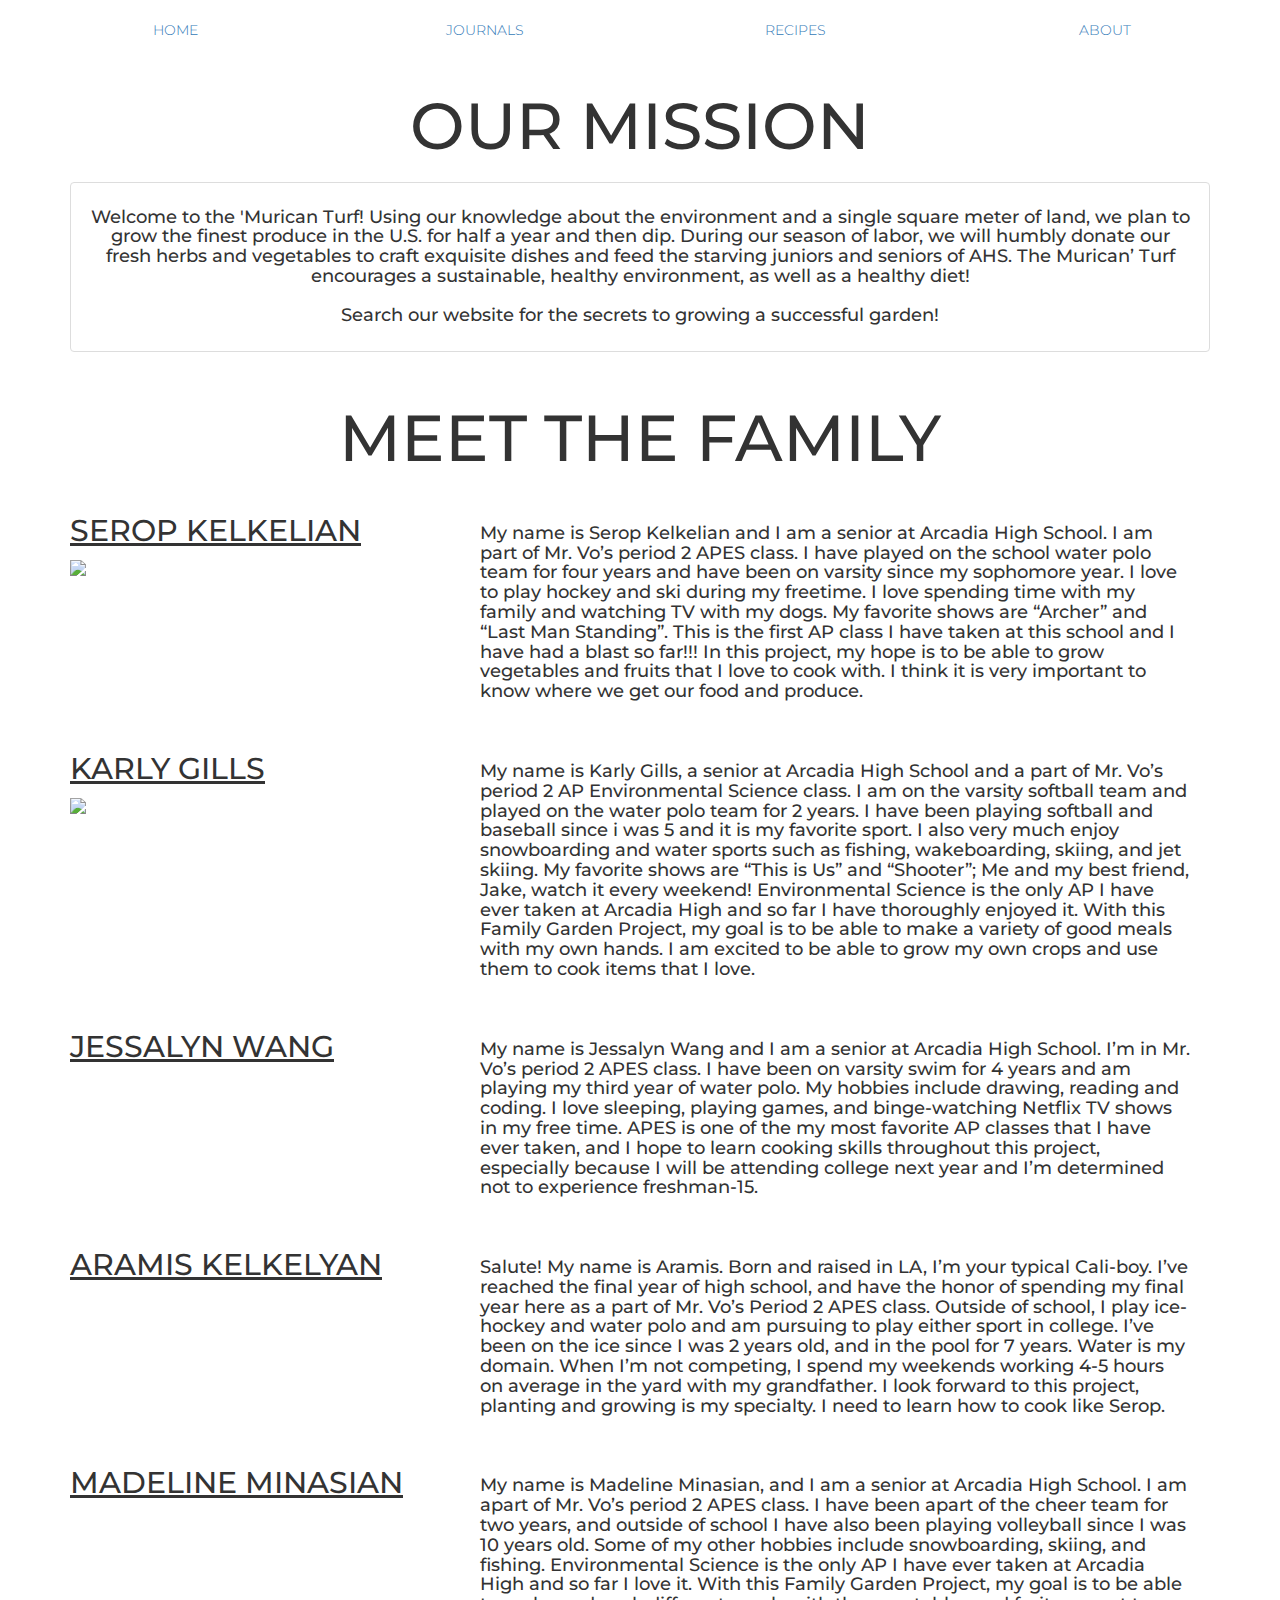
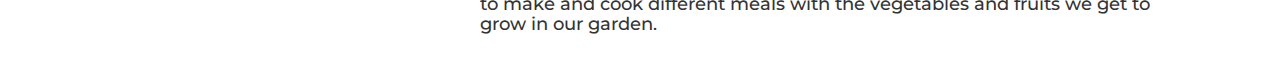
==== about.html @ d2ded279 "Update about.html" ====
<!DOCTYPE HTML>
<html lang="en">
<head>
  <title>American Turf</title>
  <meta charset="utf-8">
  <meta name="viewport" content="width=device-width, initial-scale=1">
  <link rel="stylesheet" href="https://maxcdn.bootstrapcdn.com/bootstrap/3.3.7/css/bootstrap.min.css">
  <script src="https://ajax.googleapis.com/ajax/libs/jquery/3.3.1/jquery.min.js"></script>
  <script src="https://maxcdn.bootstrapcdn.com/bootstrap/3.3.7/js/bootstrap.min.js"></script>
  <link href="https://fonts.googleapis.com/css?family=Montserrat:100,200,300,400" rel="stylesheet">
  <link rel="stylesheet" href="https://jessalynwang.github.io/americanturf/theme.css">
  <link rel="icon" type:"image/png" href="https://gdurl.com/2LZ2R">
 </head>
  
 <body>
   <nav style="background-color: white; padding: 20px; position: fixed; width: 100%; z-index: 999">
     <div class="header">
       <span><a href="https://jessalynwang.github.io/americanturf/">HOME</a></span>
       <span><a href="https://jessalynwang.github.io/americanturf/journals">JOURNALS</a></span>
       <span><a href="https://jessalynwang.github.io/americanturf/recipes">RECIPES</a></span>
       <span><a href="https://jessalynwang.github.io/americanturf/about">ABOUT</a></span>
     </div>
   </nav>
   
   <br><br><br>
   <h1 style="font-size: 65px; text-align: center; padding: 10px">OUR MISSION</h1>
   <div class="container">
     <div class="thumbnail">
       <h4 style="text-align: center">Welcome to the 'Murican Turf! Using our knowledge about the environment and a single square meter of land, we plan to grow the finest produce in the U.S. for half a year and then dip. During our season of labor, we will humbly donate our fresh herbs and vegetables to craft exquisite dishes and feed the starving juniors and seniors of AHS. The Murican’ Turf encourages a sustainable, healthy environment, as well as a healthy diet!<br><br>Search our website for the secrets to growing a successful garden!</h4>
     </div>
   </div>
   <h1 style="font-size: 65px; text-align: center; padding: 10px">MEET THE FAMILY</h1>
   <div class="container">
   <div class="row">
    <div class="col-sm-4">
     <h2 style="text-decoration: underline">SEROP KELKELIAN</h2>
     <img class="img-item" src="https://gdurl.com/WsdE">
     </div>
    <div class="col-sm-8">
     <div class="description">
     <h4>My name is Serop Kelkelian and I am a senior at Arcadia High School. I am part of Mr. Vo’s period 2 APES class. I have played on the school water polo team for four years and have been on varsity since my sophomore year. I love to play hockey and ski during my freetime. I love spending time with my family and watching TV with my dogs. My favorite shows are “Archer” and “Last Man Standing”. This is the first AP class I have taken at this school and I have had a blast so far!!! In this project, my hope is to be able to grow vegetables and fruits that I love to cook with. I think it is very important to know where we get our food and produce.</h4>
      </div>
    </div>
     </div>
    <div class="row">
    <div class="col-sm-4">
     <h2 style="text-decoration: underline">KARLY GILLS</h2>
     <img class="img-item" src="https://gdurl.com/RPlG">
      </div>
    <div class="col-sm-8">
    <div class="description">
     <h4>My name is Karly Gills, a senior at Arcadia High School and a part of Mr. Vo’s period 2 AP Environmental Science class. I am on the varsity softball team and played on the water polo team for 2 years. I have been playing softball and baseball since i was 5 and it is my favorite sport. I also very much enjoy snowboarding and water sports such as fishing, wakeboarding, skiing, and jet skiing. My favorite shows are “This is Us” and “Shooter”; Me and my best friend, Jake, watch it every weekend! Environmental Science is the only AP I have ever taken at Arcadia High and so far I have thoroughly enjoyed it. With this Family Garden Project, my goal is to be able to make a variety of good meals with my own hands. I am excited to be able to grow my own crops and use them to cook items that I love.</h4>
    </div>
      </div>
     </div>
    <div class="row">
    <div class="col-sm-4">
      <h2 style="text-decoration: underline">JESSALYN WANG</h2>
     </div>
    <div class="col-sm-8">
    <div class="description">
      <h4>My name is Jessalyn Wang and I am a senior at Arcadia High School. I’m in Mr. Vo’s period 2 APES class. I have been on varsity swim for 4 years and am playing my third year of water polo. My hobbies include drawing, reading and coding. I love sleeping, playing games, and binge-watching Netflix TV shows in my free time. APES is one of the my most favorite AP classes that I have ever taken, and I hope to learn cooking skills throughout this project, especially because I will be attending college next year and I’m determined not to experience freshman-15.</h4>
    </div>
      </div>
     </div>
     <div class="row">
    <div class="col-sm-4">
      <h2 style="text-decoration: underline">ARAMIS KELKELYAN</h2>
     </div>
    <div class="col-sm-8">
    <div class="description">
      <h4>Salute! My name is Aramis. Born and raised in LA, I’m your typical Cali-boy. I’ve reached the final year of high school, and have the honor of spending my final year here as a part of Mr. Vo’s Period 2 APES class. Outside of school, I play ice-hockey and water polo and am pursuing to play either sport in college. I’ve been on the ice since I was 2 years old, and in the pool for 7 years. Water is my domain. When I’m not competing, I spend my weekends working 4-5 hours on average in the yard with my grandfather. I look forward to this project, planting and growing is my specialty. I need to learn how to cook like Serop.</h4>
    </div>
      </div>
     </div>
     <div class="row">
    <div class="col-sm-4">
      <h2 style="text-decoration: underline">MADELINE MINASIAN</h2>
     </div>
    <div class="col-sm-8">
    <div class="description">
      <h4>My name is Madeline Minasian, and I am a senior at Arcadia High School. I am apart of Mr. Vo’s period 2 APES class. I have been apart of the cheer team for two years, and outside of school I have also been playing volleyball since I was 10 years old. Some of my other hobbies include snowboarding, skiing, and fishing. Environmental Science is the only AP I have ever taken at Arcadia High and so far I love it. With this Family Garden Project, my goal is to be able to make and cook different meals with the vegetables and fruits we get to grow in our garden. </h4>
    </div>
       </div>
     </div>
   </div>
   
 </body>
</html>
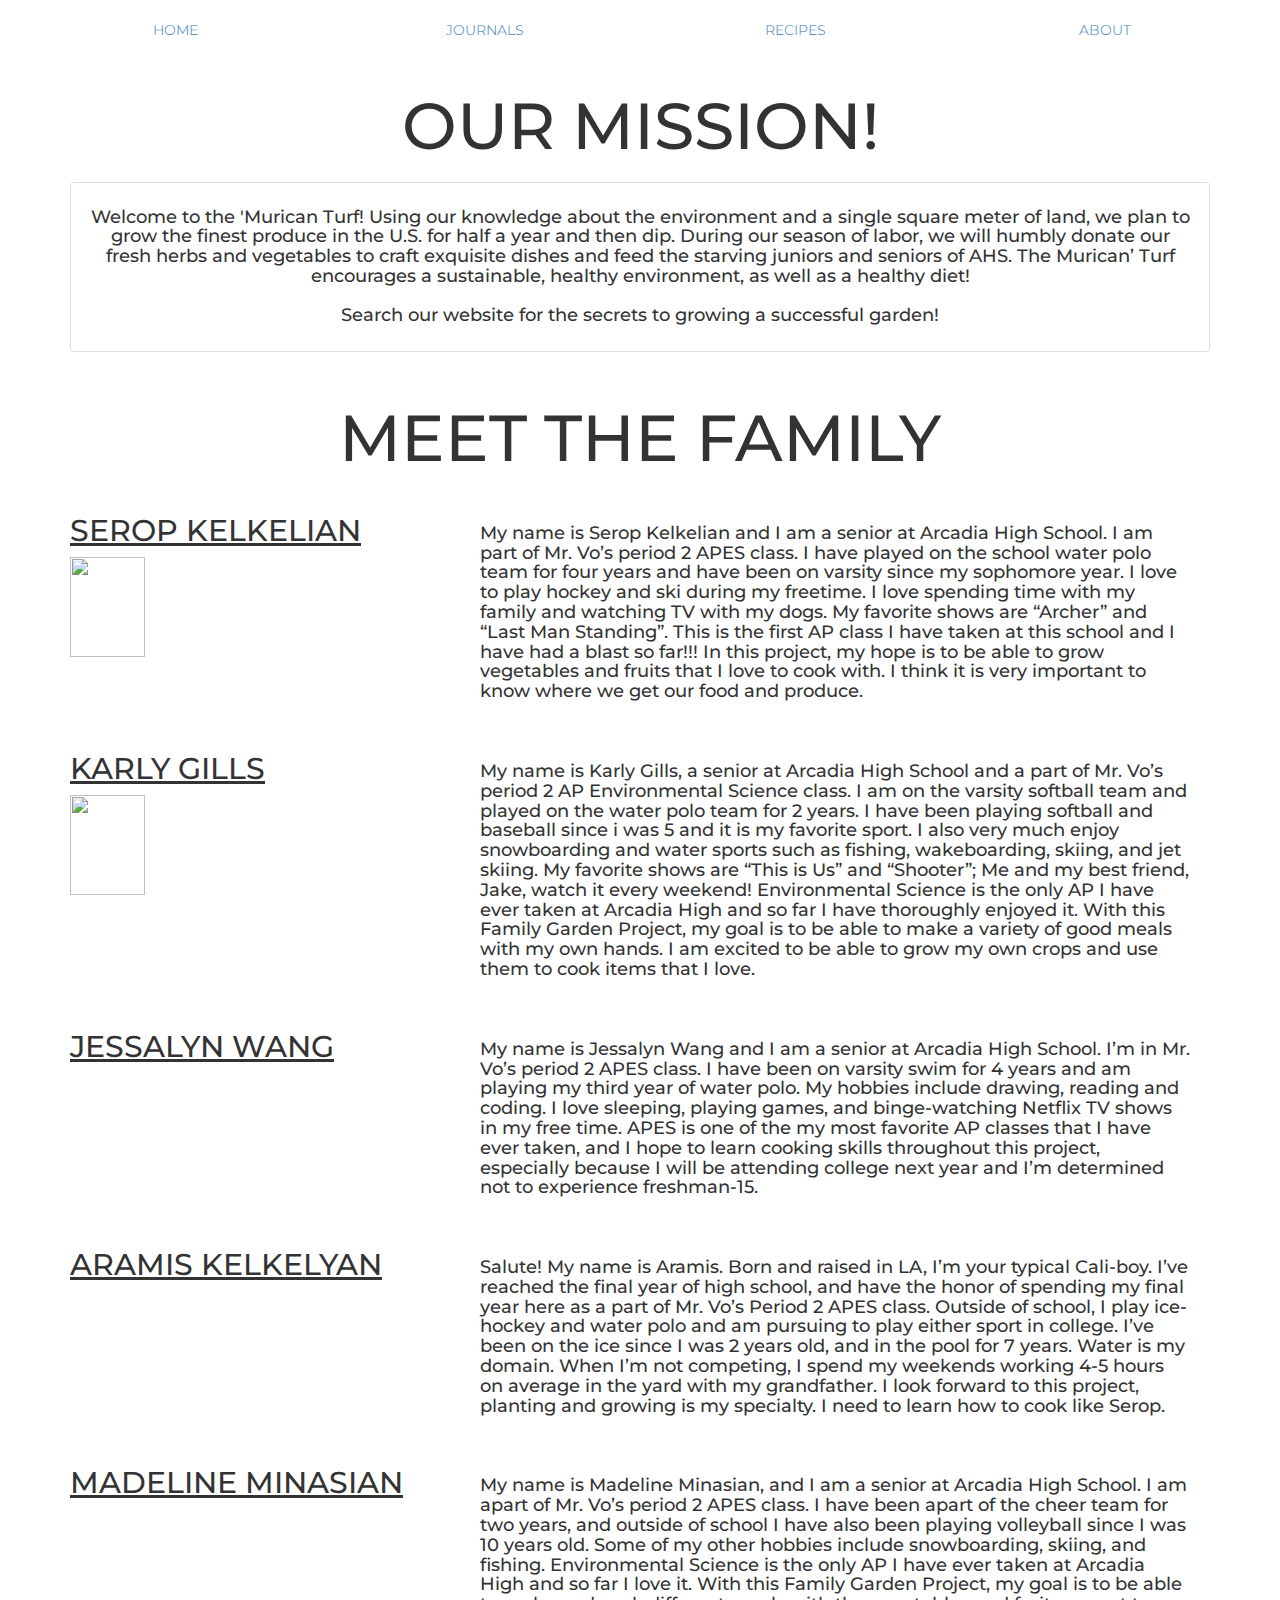
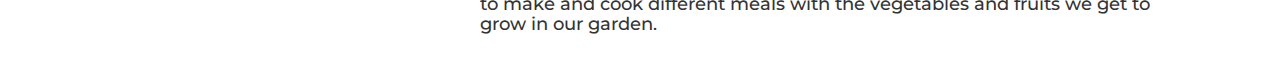
==== commit f03255a2: "Update about.html" ====
--- a/about.html
+++ b/about.html
@@ -24,7 +24,7 @@
    </nav>
    
    <br><br><br>
-   <h1 style="font-size: 65px; text-align: center; padding: 10px">OUR MISSION</h1>
+   <h1 style="font-size: 65px; text-align: center; padding: 10px">OUR MISSION!</h1>
    <div class="container">
      <div class="thumbnail">
        <h4 style="text-align: center">Welcome to the 'Murican Turf! Using our knowledge about the environment and a single square meter of land, we plan to grow the finest produce in the U.S. for half a year and then dip. During our season of labor, we will humbly donate our fresh herbs and vegetables to craft exquisite dishes and feed the starving juniors and seniors of AHS. The Murican’ Turf encourages a sustainable, healthy environment, as well as a healthy diet!<br><br>Search our website for the secrets to growing a successful garden!</h4>
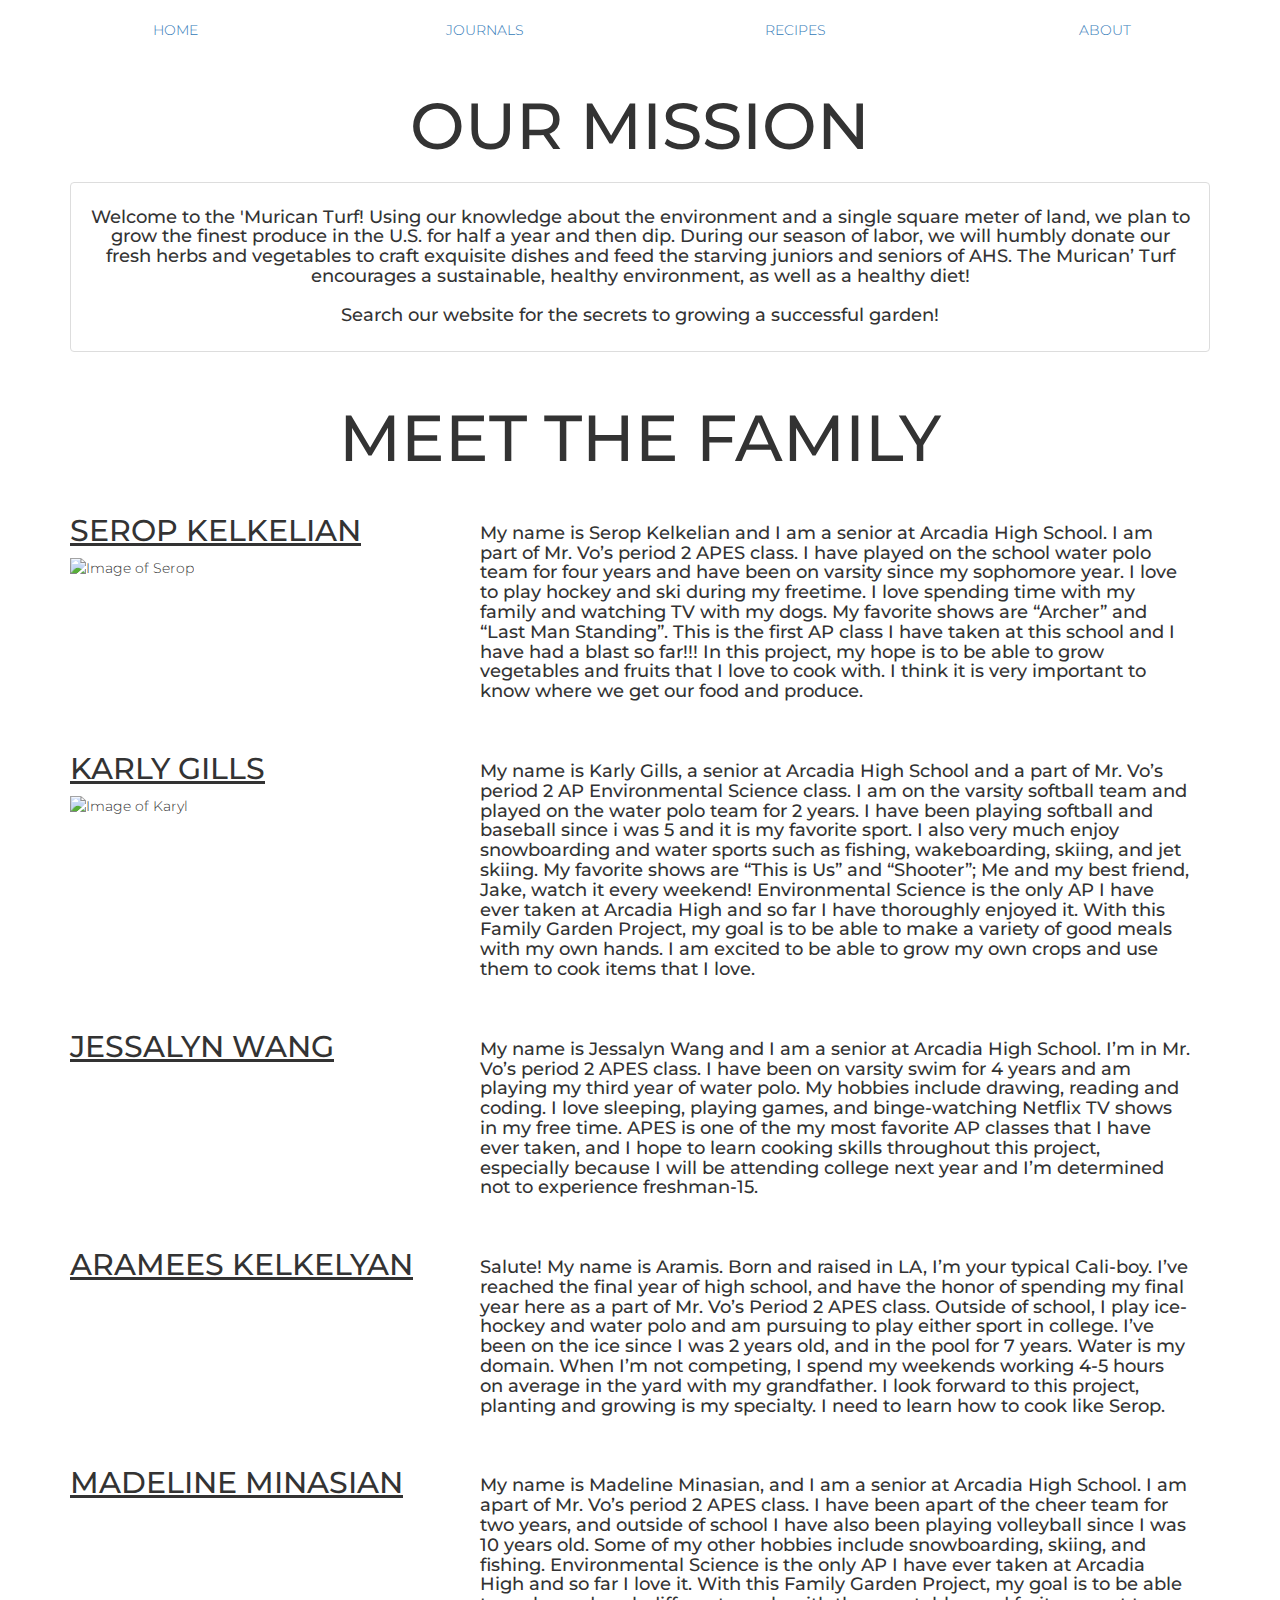
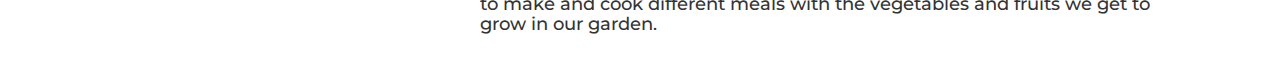
==== commit 4b3493f2: "Update about.html" ====
--- a/about.html
+++ b/about.html
@@ -24,7 +24,7 @@
    </nav>
    
    <br><br><br>
-   <h1 style="font-size: 65px; text-align: center; padding: 10px">OUR MISSION!</h1>
+   <h1 style="font-size: 65px; text-align: center; padding: 10px">OUR MISSION</h1>
    <div class="container">
      <div class="thumbnail">
        <h4 style="text-align: center">Welcome to the 'Murican Turf! Using our knowledge about the environment and a single square meter of land, we plan to grow the finest produce in the U.S. for half a year and then dip. During our season of labor, we will humbly donate our fresh herbs and vegetables to craft exquisite dishes and feed the starving juniors and seniors of AHS. The Murican’ Turf encourages a sustainable, healthy environment, as well as a healthy diet!<br><br>Search our website for the secrets to growing a successful garden!</h4>
@@ -35,7 +35,7 @@
    <div class="row">
     <div class="col-sm-4">
      <h2 style="text-decoration: underline">SEROP KELKELIAN</h2>
-     <img class="img-item" src="https://gdurl.com/WsdE">
+     <img src="https://gdurl.com/WsdE" alt="Image of Serop">
      </div>
     <div class="col-sm-8">
      <div class="description">
@@ -46,7 +46,7 @@
     <div class="row">
     <div class="col-sm-4">
      <h2 style="text-decoration: underline">KARLY GILLS</h2>
-     <img class="img-item" src="https://gdurl.com/RPlG">
+     <img src="https://gdurl.com/RPlG" alt="Image of Karyl" style="max-height: 50%">
       </div>
     <div class="col-sm-8">
     <div class="description">
@@ -66,7 +66,7 @@
      </div>
      <div class="row">
     <div class="col-sm-4">
-      <h2 style="text-decoration: underline">ARAMIS KELKELYAN</h2>
+      <h2 style="text-decoration: underline">ARAMEES KELKELYAN</h2>
      </div>
     <div class="col-sm-8">
     <div class="description">
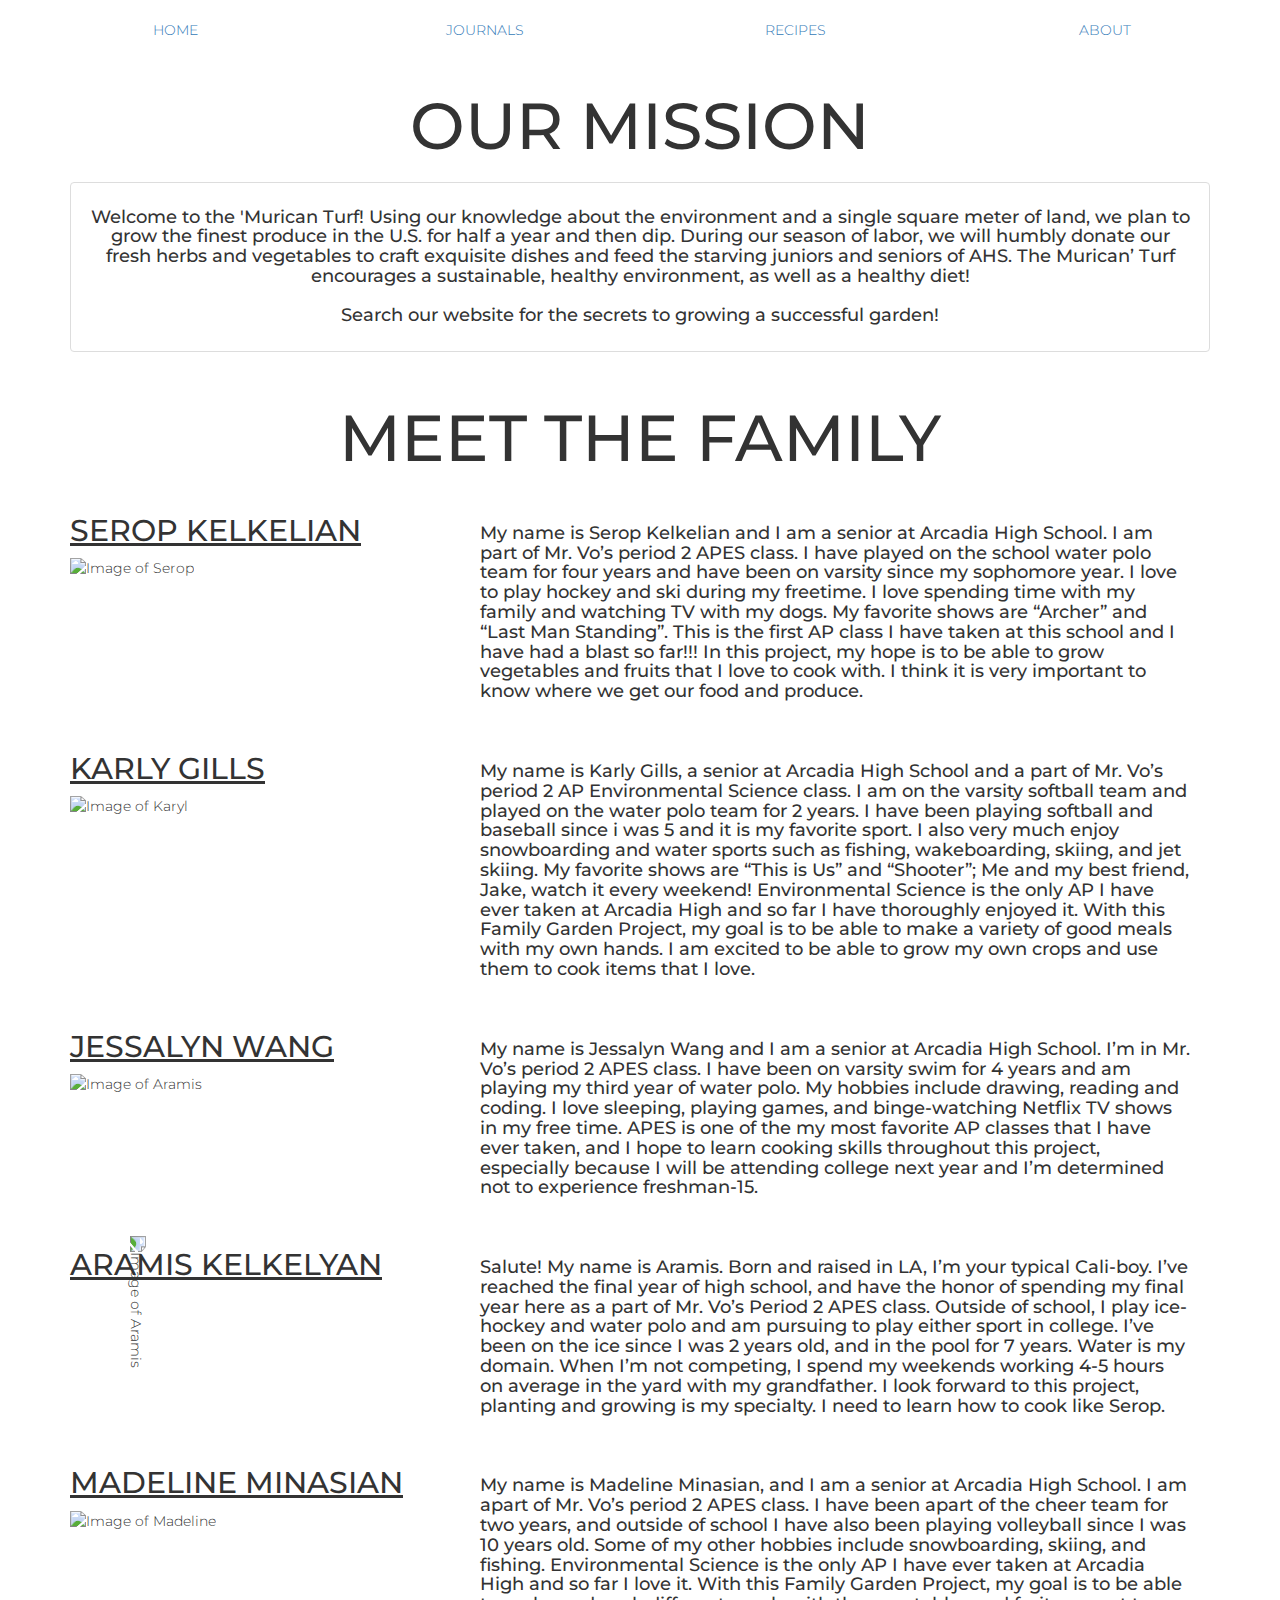
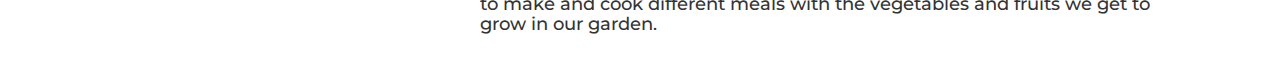
==== commit d69f6fa4: "Update about.html" ====
--- a/about.html
+++ b/about.html
@@ -57,6 +57,7 @@
     <div class="row">
     <div class="col-sm-4">
       <h2 style="text-decoration: underline">JESSALYN WANG</h2>
+      <img src="https://gdurl.com/cvRJ" alt="Image of Aramis" style="max-height: 50%">
      </div>
     <div class="col-sm-8">
     <div class="description">
@@ -66,7 +67,8 @@
      </div>
      <div class="row">
     <div class="col-sm-4">
-      <h2 style="text-decoration: underline">ARAMEES KELKELYAN</h2>
+      <h2 style="text-decoration: underline">ARAMIS KELKELYAN</h2>
+       <img src="https://gdurl.com/OdrZ" alt="Image of Aramis" style="transform: rotate(90deg)">
      </div>
     <div class="col-sm-8">
     <div class="description">
@@ -77,6 +79,7 @@
      <div class="row">
     <div class="col-sm-4">
       <h2 style="text-decoration: underline">MADELINE MINASIAN</h2>
+      <img src="https://gdurl.com/o4x4" alt="Image of Madeline" style="max-height: 50%">
      </div>
     <div class="col-sm-8">
     <div class="description">
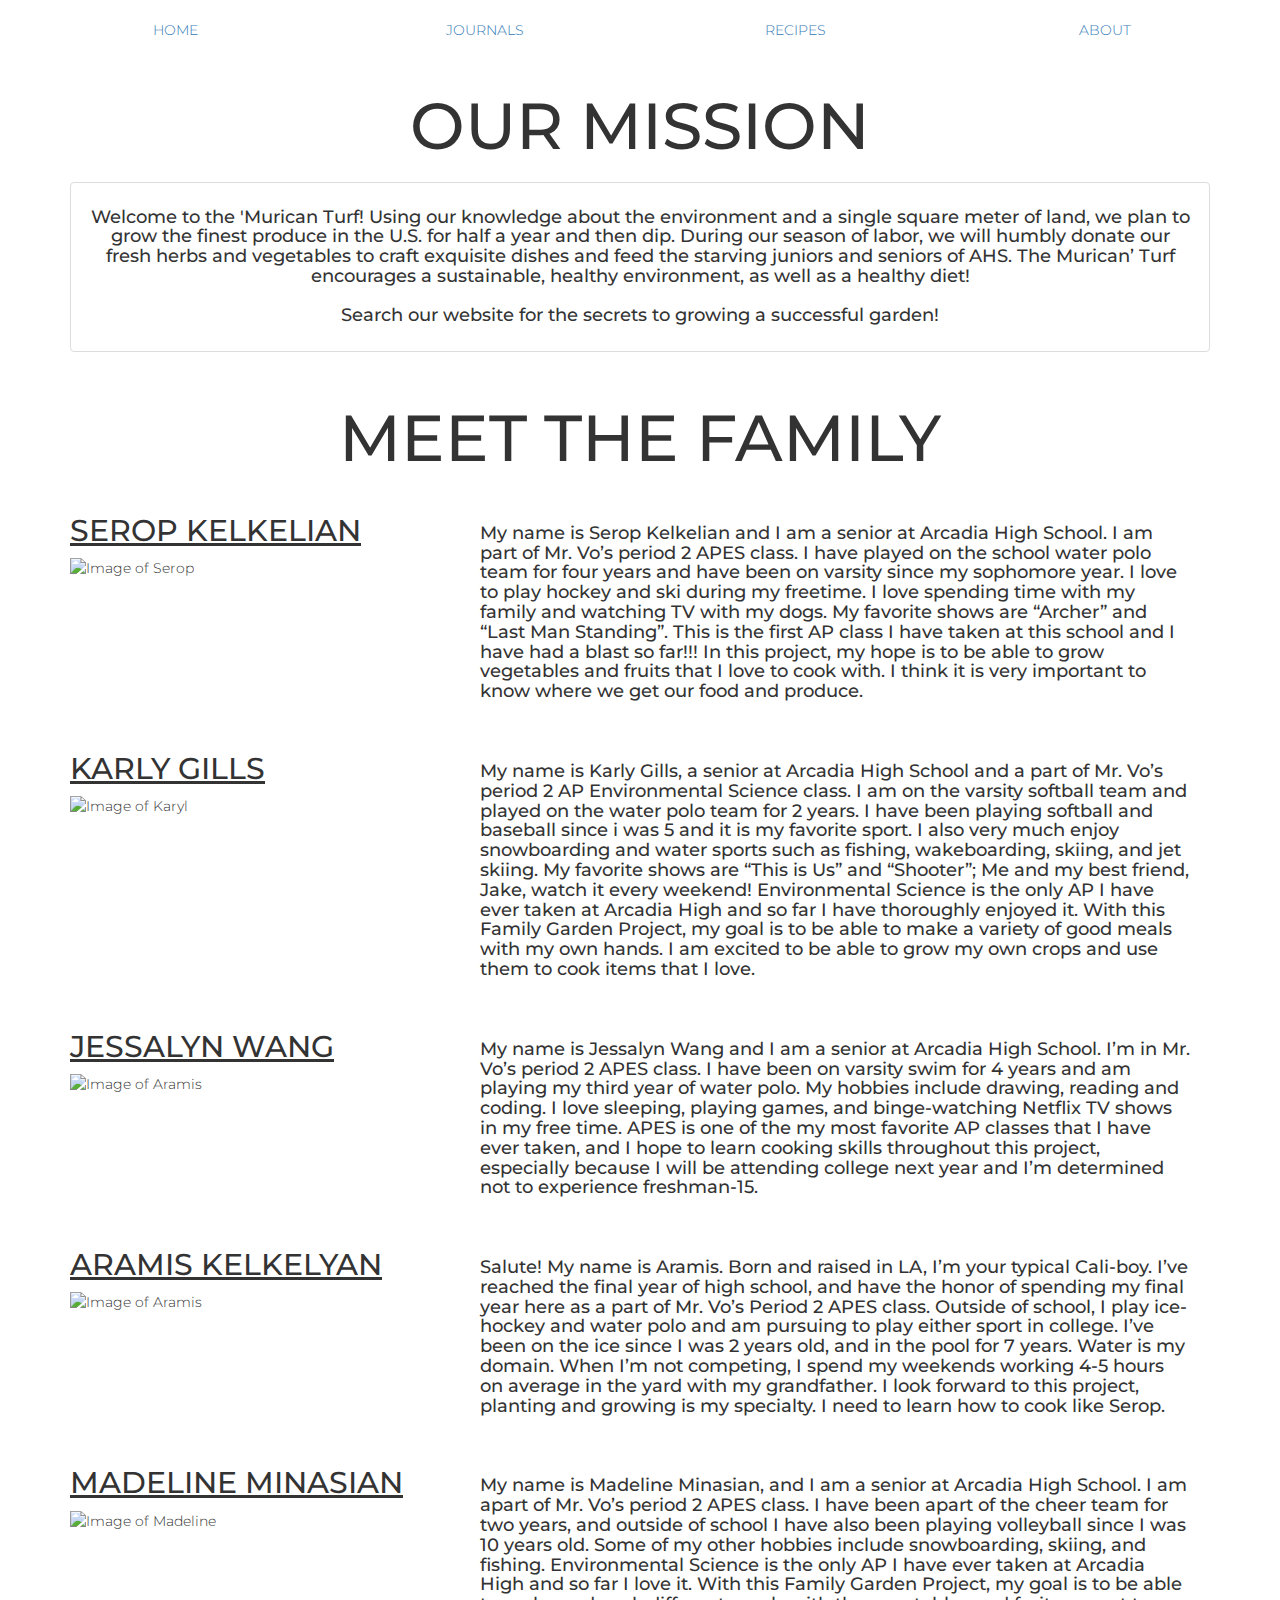
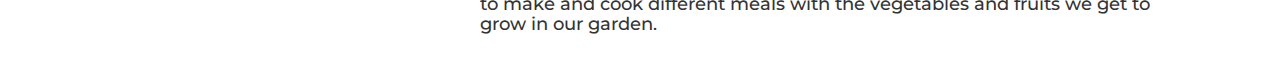
==== commit febc1c10: "Update about.html" ====
--- a/about.html
+++ b/about.html
@@ -68,7 +68,7 @@
      <div class="row">
     <div class="col-sm-4">
       <h2 style="text-decoration: underline">ARAMIS KELKELYAN</h2>
-       <img src="https://gdurl.com/OdrZ" alt="Image of Aramis" style="transform: rotate(90deg)">
+       <img src="https://gdurl.com/Mpak" alt="Image of Aramis">
      </div>
     <div class="col-sm-8">
     <div class="description">
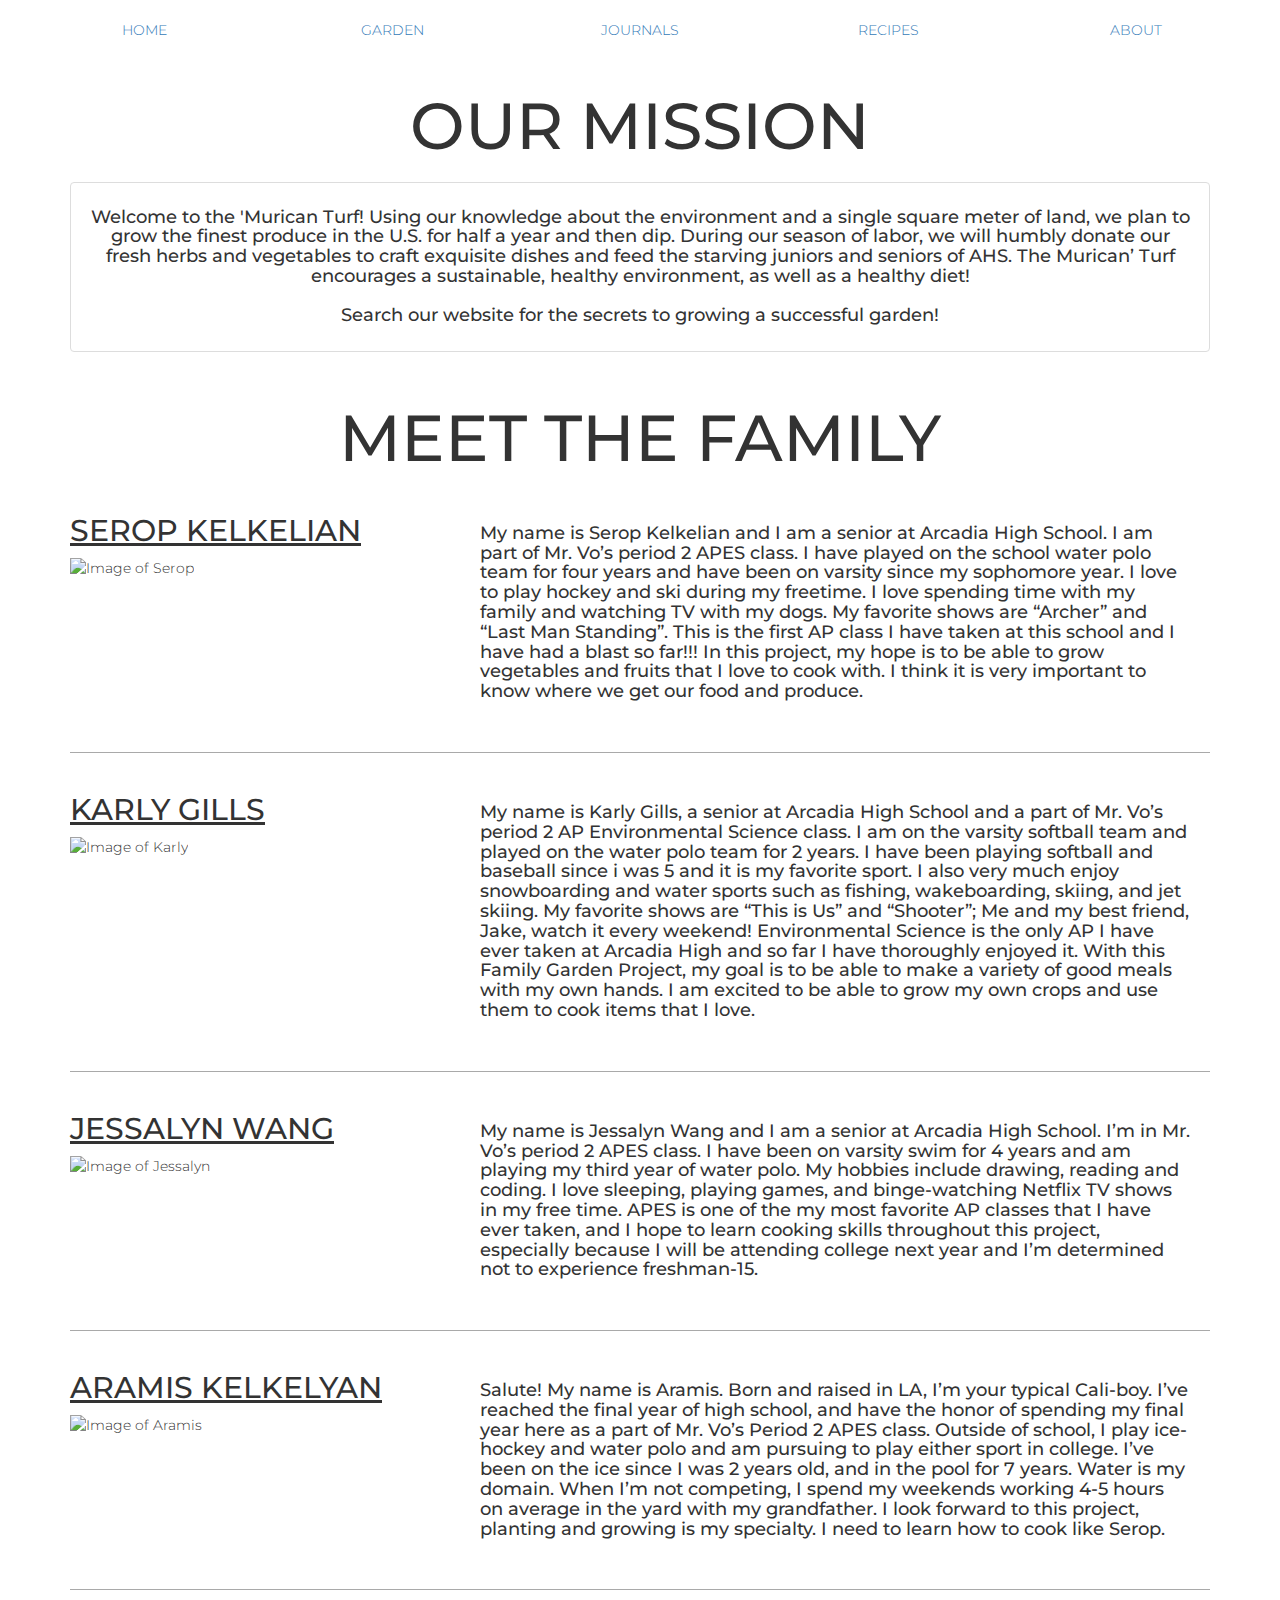
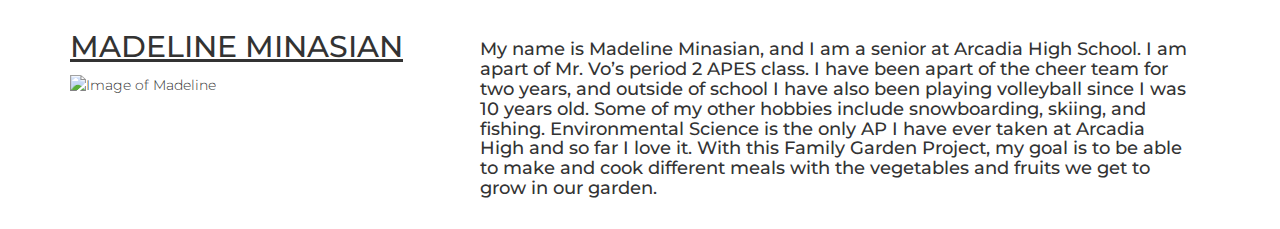
==== commit b9016673: "Update about.html" ====
--- a/about.html
+++ b/about.html
@@ -17,6 +17,7 @@
    <nav style="background-color: white; padding: 20px; position: fixed; width: 100%; z-index: 999">
      <div class="header">
        <span><a href="https://jessalynwang.github.io/americanturf/">HOME</a></span>
+       <span><a href="https://jessalynwang.github.io/americanturf/garden">GARDEN</a></span>
        <span><a href="https://jessalynwang.github.io/americanturf/journals">JOURNALS</a></span>
        <span><a href="https://jessalynwang.github.io/americanturf/recipes">RECIPES</a></span>
        <span><a href="https://jessalynwang.github.io/americanturf/about">ABOUT</a></span>
@@ -43,10 +44,11 @@
       </div>
     </div>
      </div>
+     <hr>
     <div class="row">
     <div class="col-sm-4">
      <h2 style="text-decoration: underline">KARLY GILLS</h2>
-     <img src="https://gdurl.com/RPlG" alt="Image of Karyl" style="max-height: 50%">
+     <img src="https://gdurl.com/Xe7e" alt="Image of Karly" style="max-height: 50%">
       </div>
     <div class="col-sm-8">
     <div class="description">
@@ -54,10 +56,11 @@
     </div>
       </div>
      </div>
+     <hr>
     <div class="row">
     <div class="col-sm-4">
       <h2 style="text-decoration: underline">JESSALYN WANG</h2>
-      <img src="https://gdurl.com/cvRJ" alt="Image of Aramis" style="max-height: 50%">
+      <img src="https://gdurl.com/9Dwu" alt="Image of Jessalyn" style="max-height: 50%">
      </div>
     <div class="col-sm-8">
     <div class="description">
@@ -65,10 +68,11 @@
     </div>
       </div>
      </div>
+     <hr>
      <div class="row">
     <div class="col-sm-4">
       <h2 style="text-decoration: underline">ARAMIS KELKELYAN</h2>
-       <img src="https://gdurl.com/Mpak" alt="Image of Aramis">
+       <img src="https://gdurl.com/89BH" alt="Image of Aramis">
      </div>
     <div class="col-sm-8">
     <div class="description">
@@ -76,10 +80,11 @@
     </div>
       </div>
      </div>
+     <hr>
      <div class="row">
     <div class="col-sm-4">
       <h2 style="text-decoration: underline">MADELINE MINASIAN</h2>
-      <img src="https://gdurl.com/o4x4" alt="Image of Madeline" style="max-height: 50%">
+      <img src="https://gdurl.com/aZ9k" alt="Image of Madeline" style="max-height: 50%">
      </div>
     <div class="col-sm-8">
     <div class="description">
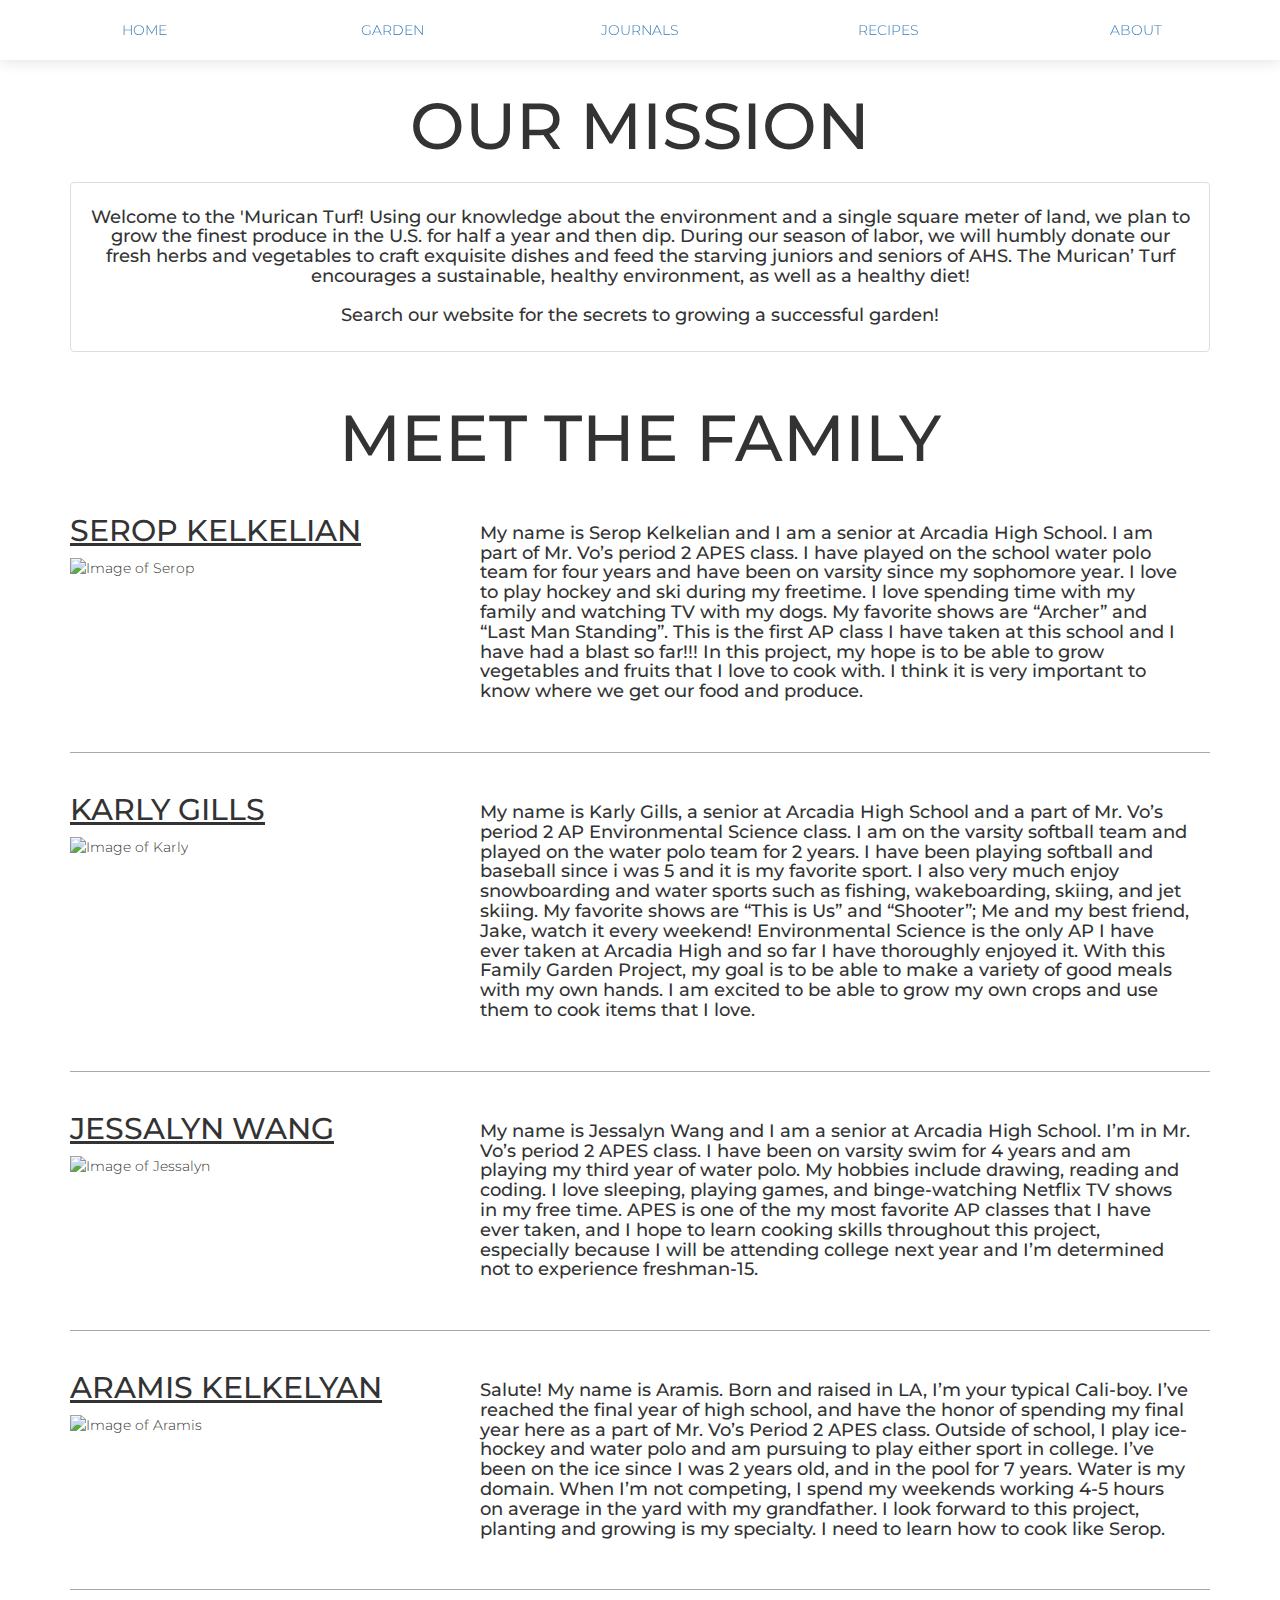
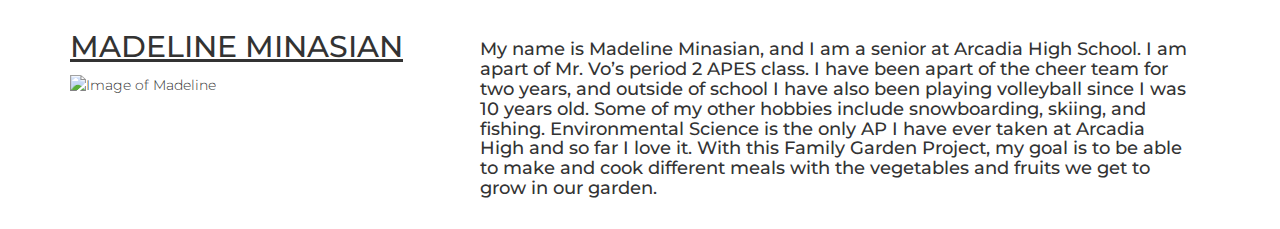
==== commit a5fe9b9f: "Update about.html" ====
--- a/about.html
+++ b/about.html
@@ -14,7 +14,7 @@
  </head>
   
  <body>
-   <nav style="background-color: white; padding: 20px; position: fixed; width: 100%; z-index: 999">
+   <nav style="background-color: white; padding: 20px; position: fixed; width: 100%; box-shadow: 0 0 15px rgb(220, 220, 220); z-index: 999">
      <div class="header">
        <span><a href="https://jessalynwang.github.io/americanturf/">HOME</a></span>
        <span><a href="https://jessalynwang.github.io/americanturf/garden">GARDEN</a></span>
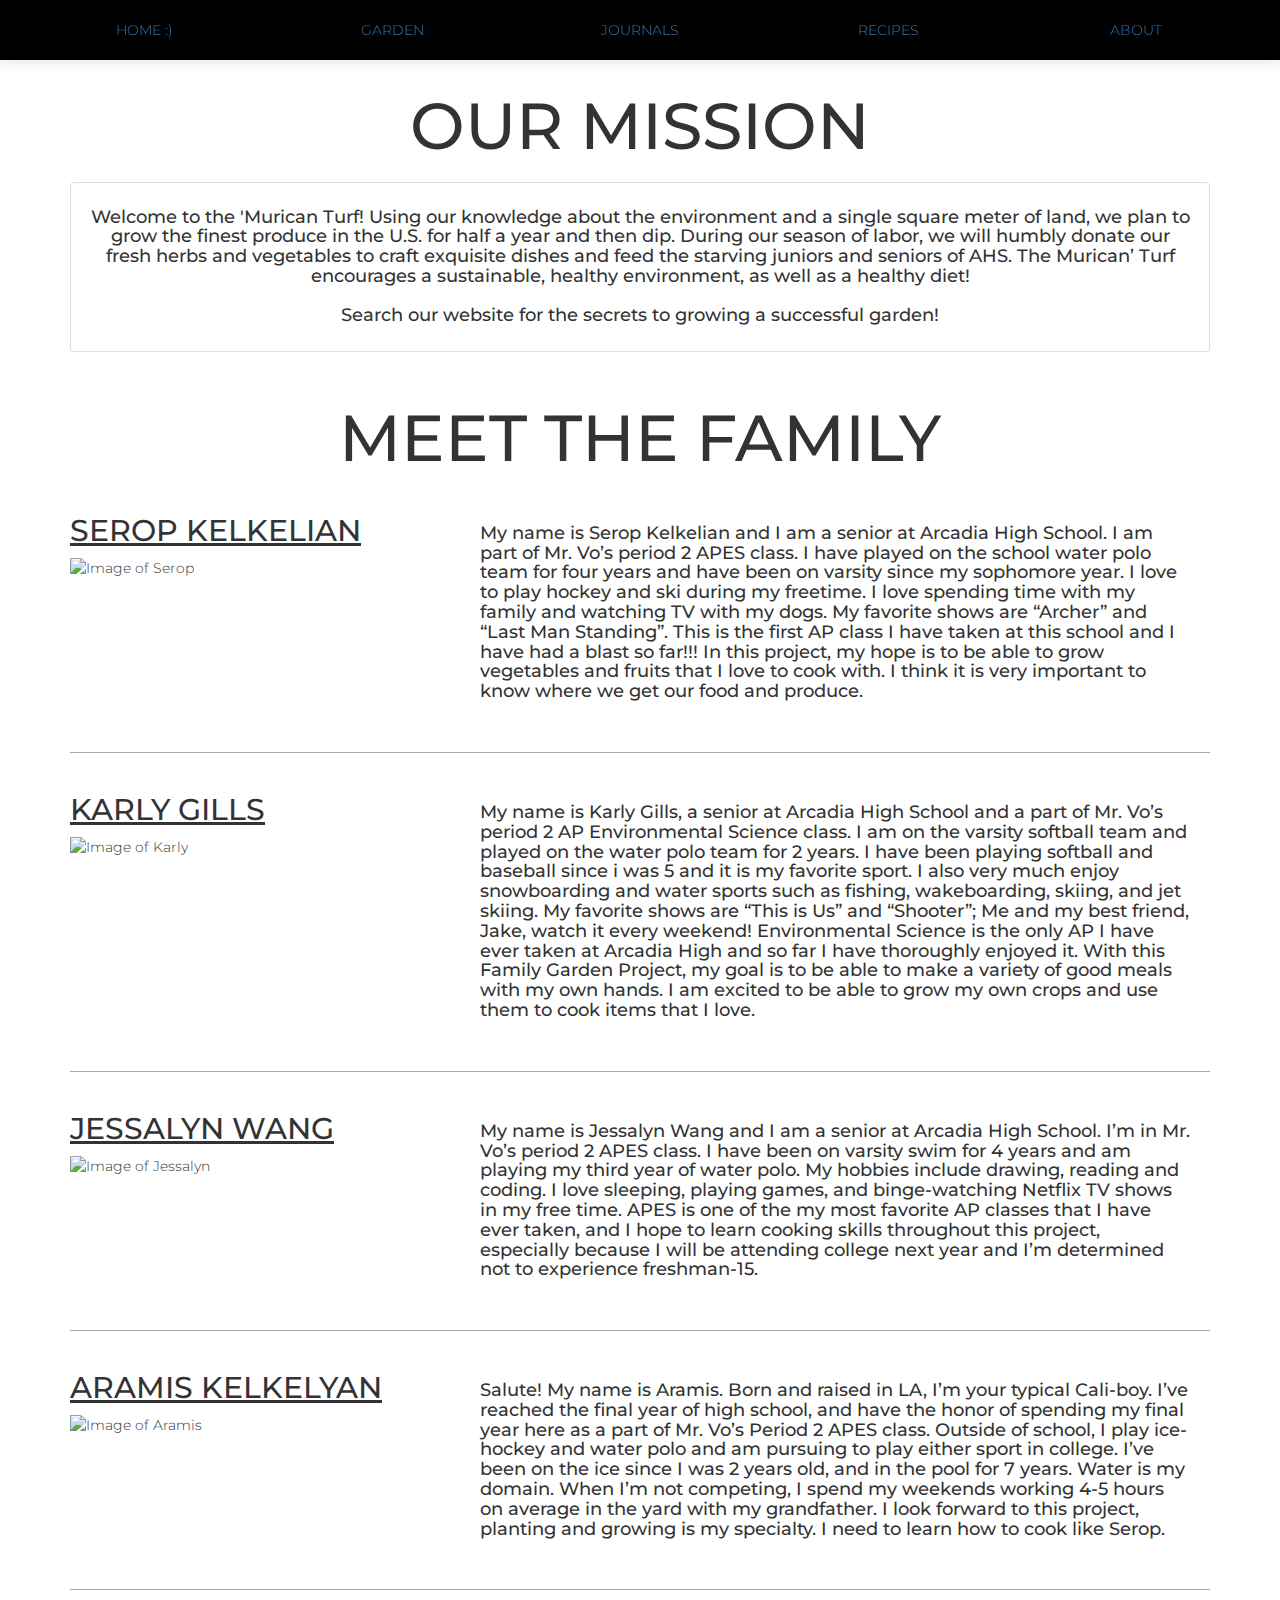
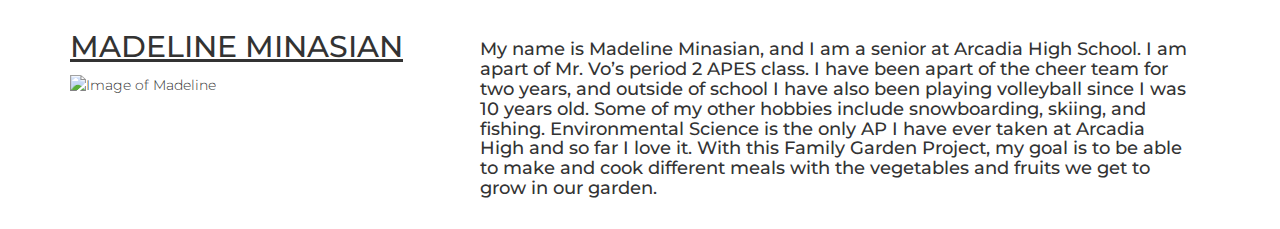
==== commit bffcf25e: "Update about.html" ====
--- a/about.html
+++ b/about.html
@@ -14,9 +14,9 @@
  </head>
   
  <body>
-   <nav style="background-color: white; padding: 20px; position: fixed; width: 100%; box-shadow: 0 0 15px rgb(220, 220, 220); z-index: 999">
+   <nav style="background-color: black; padding: 20px; position: fixed; width: 100%; box-shadow: 0 0 15px rgb(220, 220, 220); z-index: 999">
      <div class="header">
-       <span><a href="https://jessalynwang.github.io/americanturf/">HOME</a></span>
+       <span><a href="https://jessalynwang.github.io/americanturf/">HOME :)</a></span>
        <span><a href="https://jessalynwang.github.io/americanturf/garden">GARDEN</a></span>
        <span><a href="https://jessalynwang.github.io/americanturf/journals">JOURNALS</a></span>
        <span><a href="https://jessalynwang.github.io/americanturf/recipes">RECIPES</a></span>
@@ -84,7 +84,7 @@
      <div class="row">
     <div class="col-sm-4">
       <h2 style="text-decoration: underline">MADELINE MINASIAN</h2>
-      <img src="https://gdurl.com/aZ9k" alt="Image of Madeline" style="max-height: 50%">
+      <img src="https://gdurl.com/xTiD" alt="Image of Madeline" style="max-height: 50%">
      </div>
     <div class="col-sm-8">
     <div class="description">
